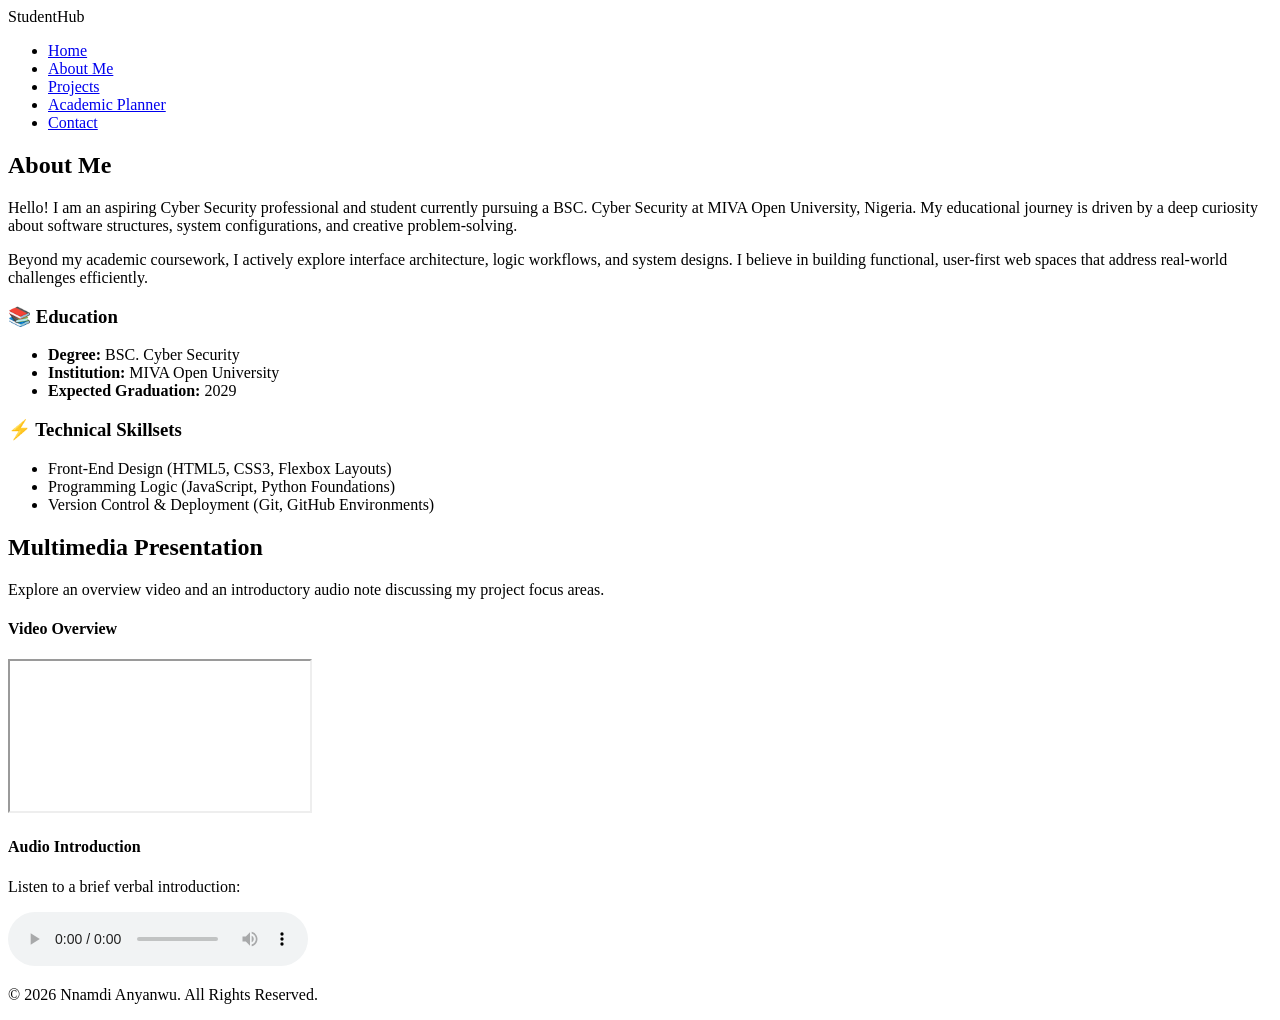
==== about.html @ 329b3671 "Add files via upload" ====
<!DOCTYPE html>
<html lang="en">
<head>
    <meta charset="UTF-8">
    <meta name="viewport" content="width=device-width, initial-scale=1.0">
    <title>Academic Portfolio | About Me</title>
    <!-- Linking Shared External CSS -->
    <link rel="stylesheet" href="css/styles.css">
</head>
<body>

    <!-- Semantic Header & Navigation -->
    <header>
        <nav>
            <div class="logo">StudentHub</div>
            <ul>
                <li><a href="index.html">Home</a></li>
                <li><a href="about.html" class="active">About Me</a></li>
                <li><a href="projects.html">Projects</a></li>
                <li><a href="planner.html">Academic Planner</a></li>
                <li><a href="contact.html">Contact</a></li>
            </ul>
        </nav>
    </header>

    <!-- Main Profile Content Layout -->
    <main class="about-container">
        <!-- Biography Section -->
        <section class="bio-section">
            <h1>About Me</h1>
            <p class="intro-paragraph">
                Hello! I am an aspiring Cyber Security professional and student currently pursuing a BSC. Cyber Security at MIVA Open University, Nigeria. 
                My educational journey is driven by a deep curiosity about software structures, system configurations, 
                and creative problem-solving.
            </p>
            <p>
                Beyond my academic coursework, I actively explore interface architecture, logic workflows, and system designs. 
                I believe in building functional, user-first web spaces that address real-world challenges efficiently.
            </p>
        </section>

        <!-- Academic Foundations & Skills Multi-Column Blocks -->
        <section class="info-grid">
            <div class="info-card">
                <h3>📚 Education</h3>
                <ul>
                    <li><strong>Degree:</strong> BSC. Cyber Security</li>
                    <li><strong>Institution:</strong> MIVA Open University</li>
                    <li><strong>Expected Graduation:</strong> 2029</li>
                </ul>
            </div>

            <div class="info-card">
                <h3>⚡ Technical Skillsets</h3>
                <ul>
                    <li>Front-End Design (HTML5, CSS3, Flexbox Layouts)</li>
                    <li>Programming Logic (JavaScript, Python Foundations)</li>
                    <li>Version Control & Deployment (Git, GitHub Environments)</li>
                </ul>
            </div>
        </section>

        <!-- Multimedia Presentation Block -->
        <section class="multimedia-section">
            <h2>Multimedia Presentation</h2>
            <p>Explore an overview video and an introductory audio note discussing my project focus areas.</p>
            
            <div class="media-grid">
                <!-- Video Embed Frame -->
                <div class="media-box">
                    <h4>Video Overview</h4>
                    <div class="iframe-container">
                        <!-- Replace sample link with your actual project presentation link if required -->
                        <iframe src="https://www.youtube.com/embed/qiwyE5YADII" title="Project Overview Video" allowfullscreen></iframe>
                    </div>
                </div>

                <!-- Native Audio Integration Layout -->
                <div class="media-box">
                    <h4>Audio Introduction</h4>
                    <p class="audio-label">Listen to a brief verbal introduction:</p>
                    <!-- Place your intro audio file inside your assets folder -->
                    <audio controls>
                        <source src="assets/introduction.mp3" type="audio/mpeg">
                        Your browser does not support the audio element.
                    </audio>
                </div>
            </div>
        </section>
    </main>

    <!-- Semantic Footer -->
    <footer>
        <p>&copy; 2026 Nnamdi Anyanwu. All Rights Reserved.</p>
    </footer>

</body>
</html>
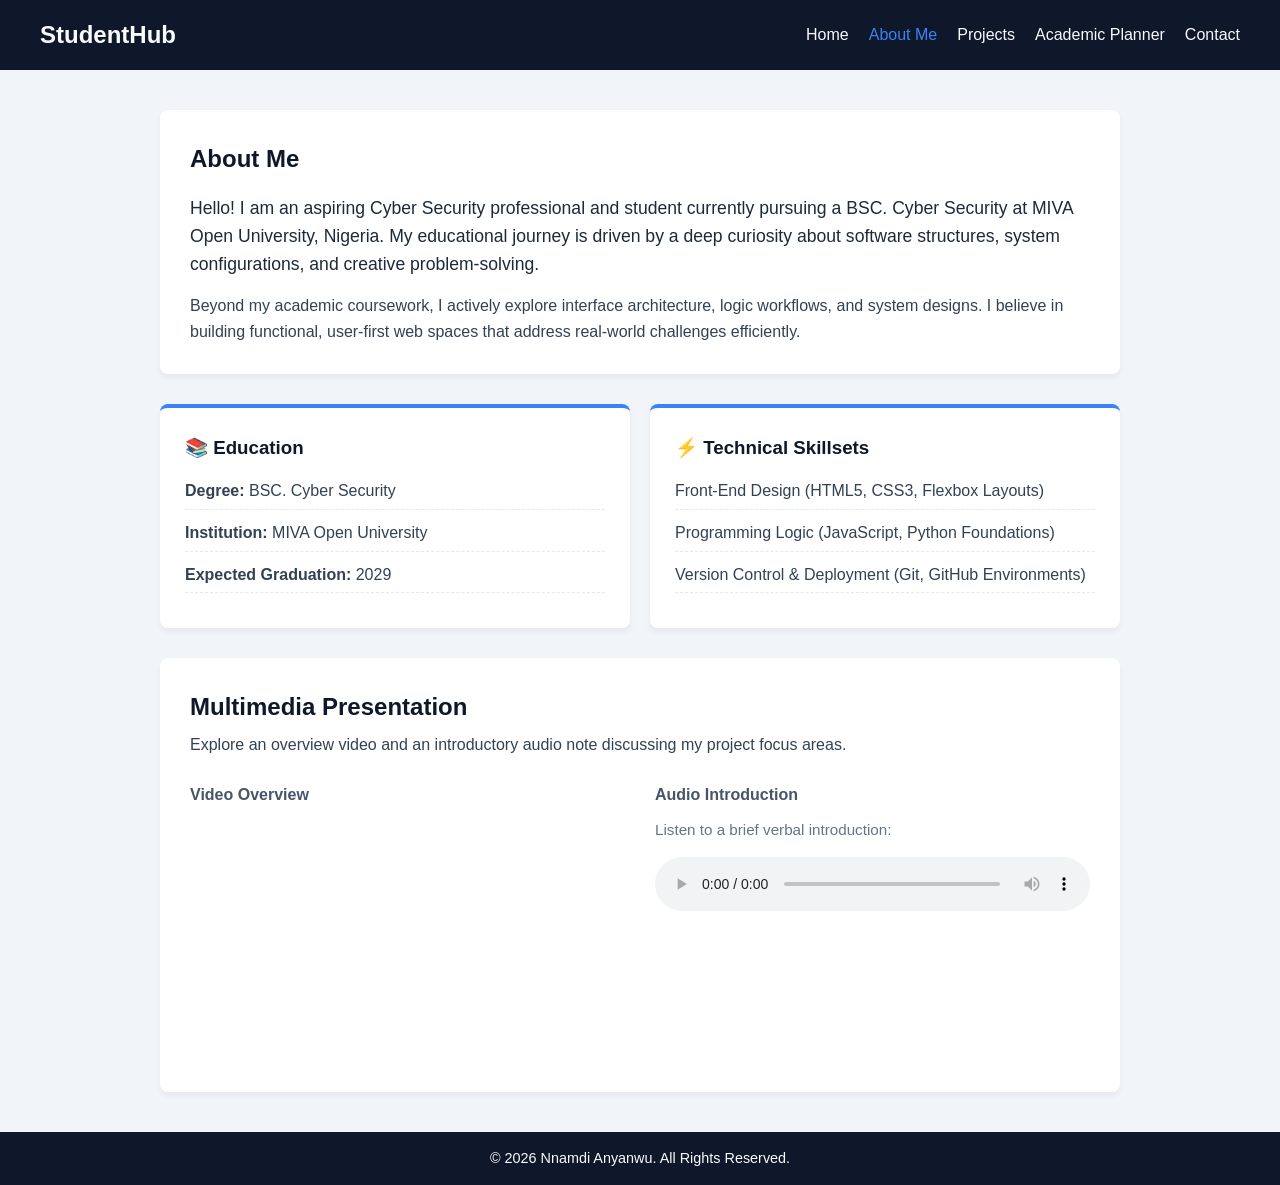
==== commit 9483242a: "Update about.html" ====
--- a/about.html
+++ b/about.html
@@ -5,7 +5,7 @@
     <meta name="viewport" content="width=device-width, initial-scale=1.0">
     <title>Academic Portfolio | About Me</title>
     <!-- Linking Shared External CSS -->
-    <link rel="stylesheet" href="css/styles.css">
+    <link rel="stylesheet" href="styles.css">
 </head>
 <body>
 
--- a/styles.css
+++ b/styles.css
@@ -0,0 +1,694 @@
+/* ---Variables & Reset */
+:root {
+    --primary-color: #0f172a;
+    --accent-color: #3b82f6;
+    --text-light: #f8fafc;
+    --text-dark: #334155;
+    --bg-light: #f1f5f9;
+}
+
+* {
+    margin: 0;
+    padding: 0;
+    box-sizing: border-box;
+    font-family: 'Segoe UI', Tahoma, Geneva, Verdana, sans-serif;
+}
+
+body {
+    background-color: var(--bg-light);
+    color: var(--text-dark);
+    line-height: 1.6;
+}
+
+/* Below is the responsive Navigation Bar (Flexbox) */
+header {
+    background-color: var(--primary-color);
+    padding: 1rem 2rem;
+    position: sticky;
+    top: 0;
+    z-index: 100;
+}
+
+nav {
+    display: flex;
+    justify-content: space-between;
+    align-items: center;
+    max-width: 1200px;
+    margin: 0 auto;
+}
+
+nav .logo {
+    color: var(--text-light);
+    font-size: 1.5rem;
+    font-weight: bold;
+}
+
+nav ul {
+    display: flex;
+    list-style: none;
+}
+
+nav ul li {
+    margin-left: 20px;
+}
+
+nav ul li a {
+    color: var(--text-light);
+    text-decoration: none;
+    font-weight: 500;
+    transition: color 0.3s ease; /* Transition animation */
+}
+
+nav ul li a:hover, nav ul li a.active {
+    color: var(--accent-color);
+}
+
+/* Hero Section Styling */
+.hero {
+    max-width: 1200px;
+    margin: 40px auto;
+    padding: 20px;
+    display: flex;
+    align-items: center;
+    justify-content: space-between;
+    flex-wrap: wrap; /* Mobile friendly wrapping */
+}
+
+.hero-text {
+    flex: 1;
+    min-width: 300px;
+    padding-right: 20px;
+}
+
+.hero-text h1 {
+    font-size: 2.5rem;
+    color: var(--primary-color);
+    margin-bottom: 10px;
+}
+
+.hero-img {
+    flex: 1;
+    min-width: 100px;
+    text-align: center;
+}
+
+.hero-img img {
+    max-width: 100%;
+    height: auto;
+    border-radius: 50%;
+    border: 5px solid var(--accent-color);
+    box-shadow: 0 4px 10px rgba(0, 0, 0, 0.1);
+}
+
+/* Footer Section */
+footer {
+    background-color: var(--primary-color);
+    color: var(--text-light);
+    text-align: center;
+    padding: 15px;
+    margin-top: 40px;
+    font-size: 0.9rem;
+}
+
+/* This is the Media Query for Mobile Responsiveness */
+@media (max-width: 768px) {
+    nav {
+        flex-direction: column;
+    }
+    nav ul {
+        margin-top: 15px;
+    }
+    .hero {
+        flex-direction: column-reverse;
+        text-align: center;
+    }
+    .hero-text {
+        padding-right: 0;
+        margin-top: 20px;
+    }
+}
+
+/* ==========================================
+   About Me Page styling
+   ========================================== */
+
+.about-container {
+    max-width: 1000px;
+    margin: 40px auto;
+    padding: 0 20px;
+}
+
+.bio-section {
+    background: #ffffff;
+    padding: 30px;
+    border-radius: 8px;
+    box-shadow: 0 4px 6px rgba(0, 0, 0, 0.05);
+    margin-bottom: 30px;
+}
+
+.bio-section h1 {
+    color: var(--primary-color);
+    margin-bottom: 15px;
+}
+
+.intro-paragraph {
+    font-size: 1.1rem;
+    font-weight: 500;
+    margin-bottom: 15px;
+    color: #1e293b;
+}
+
+/* Multi-Column Grid System */
+.info-grid {
+    display: flex;
+    gap: 20px;
+    margin-bottom: 30px;
+    flex-wrap: wrap;
+}
+
+.info-card {
+    flex: 1;
+    min-width: 280px;
+    background: #ffffff;
+    padding: 25px;
+    border-radius: 8px;
+    box-shadow: 0 4px 6px rgba(0, 0, 0, 0.05);
+    border-top: 4px solid var(--accent-color);
+}
+
+.info-card h3 {
+    margin-bottom: 15px;
+    color: var(--primary-color);
+}
+
+.info-card ul {
+    list-style-type: none;
+}
+
+.info-card ul li {
+    margin-bottom: 10px;
+    padding-bottom: 5px;
+    border-bottom: 1px dashed #e2e8f0;
+}
+
+/* Multimedia Block Styling */
+.multimedia-section {
+    background: #ffffff;
+    padding: 30px;
+    border-radius: 8px;
+    box-shadow: 0 4px 6px rgba(0, 0, 0, 0.05);
+}
+
+.multimedia-section h2 {
+    color: var(--primary-color);
+    margin-bottom: 5px;
+}
+
+.media-grid {
+    display: flex;
+    gap: 30px;
+    margin-top: 25px;
+    flex-wrap: wrap;
+}
+
+.media-box {
+    flex: 1;
+    min-width: 280px;
+}
+
+.media-box h4 {
+    margin-bottom: 10px;
+    color: #475569;
+}
+
+/* Responsive Iframe container for aspect ratio preservation */
+.iframe-container {
+    position: relative;
+    width: 100%;
+    padding-bottom: 56.25%; /* 16:9 Aspect Ratio */
+    height: 0;
+    overflow: hidden;
+    border-radius: 6px;
+}
+
+.iframe-container iframe {
+    position: absolute;
+    top: 0;
+    left: 0;
+    width: 100%;
+    height: 100%;
+    border: none;
+}
+
+.audio-label {
+    font-size: 0.95rem;
+    margin-bottom: 10px;
+    color: #64748b;
+}
+
+audio {
+    width: 100%;
+    margin-top: 5px;
+}
+
+
+/* ==========================================
+   Projects Page Layout styling
+   ========================================== */
+
+.projects-container {
+    max-width: 1200px;
+    margin: 40px auto;
+    padding: 0 20px;
+}
+
+.projects-intro {
+    text-align: center;
+    margin-bottom: 40px;
+}
+
+.projects-intro h1 {
+    color: var(--primary-color);
+    margin-bottom: 10px;
+}
+
+.projects-intro p {
+    color: #64748b;
+    max-width: 600px;
+    margin: 0 auto;
+}
+
+/* Modern Responsive Grid Layout */
+.projects-grid {
+    display: grid;
+    grid-template-columns: repeat(auto-fit, minmax(320px, 1fr));
+    gap: 30px;
+}
+
+/* Project Hover Card Base Layout */
+.project-card {
+    background: #ffffff;
+    border-radius: 8px;
+    overflow: hidden;
+    box-shadow: 0 4px 6px rgba(0, 0, 0, 0.05);
+    transition: transform 0.3s ease, box-shadow 0.3s ease;
+    display: flex;
+    flex-direction: column;
+}
+
+/* Elevate card slightly on hover */
+.project-card:hover {
+    transform: translateY(-5px);
+    box-shadow: 0 10px 15px rgba(0, 0, 0, 0.1);
+}
+
+.project-img-wrapper {
+    width: 100%;
+    height: 200px;
+    background: #e2e8f0;
+    overflow: hidden;
+}
+
+.project-img-wrapper img {
+    width: 100%;
+    height: 100%;
+    object-fit: cover; /* Keeps image from warping dimensions */
+}
+
+.project-content {
+    padding: 20px;
+    display: flex;
+    flex-direction: column;
+    flex-grow: 1;
+}
+
+.project-tag {
+    display: inline-block;
+    align-self: flex-start;
+    background: #eff6ff;
+    color: var(--accent-color);
+    font-size: 0.75rem;
+    font-weight: 700;
+    text-transform: uppercase;
+    padding: 4px 8px;
+    border-radius: 4px;
+    margin-bottom: 12px;
+}
+
+.project-content h3 {
+    color: var(--primary-color);
+    margin-bottom: 10px;
+    font-size: 1.3rem;
+}
+
+.project-content p {
+    color: #475569;
+    font-size: 0.95rem;
+    margin-bottom: 20px;
+    line-height: 1.5;
+    flex-grow: 1;
+}
+
+/* Interactive Action Buttons inside Cards */
+.project-links {
+    display: flex;
+    gap: 10px;
+}
+
+.btn-primary, .btn-secondary {
+    padding: 8px 16px;
+    border-radius: 4px;
+    text-decoration: none;
+    font-size: 0.85rem;
+    font-weight: 600;
+    text-align: center;
+    flex: 1;
+    transition: background 0.2s ease;
+}
+
+.btn-primary {
+    background: var(--accent-color);
+    color: #ffffff;
+}
+
+.btn-primary:hover {
+    background: #2563eb;
+}
+
+.btn-secondary {
+    background: #f1f5f9;
+    color: #475569;
+    border: 1px solid #cbd5e1;
+}
+
+.btn-secondary:hover {
+    background: #e2e8f0;
+}
+
+/* ==========================================
+   Academic Planner Styling
+   ========================================== */
+
+.planner-container {
+    max-width: 1100px;
+    margin: 40px auto;
+    padding: 0 20px;
+}
+
+.planner-intro {
+    text-align: center;
+    margin-bottom: 30px;
+}
+
+.planner-intro h1 {
+    color: var(--primary-color);
+}
+
+.planner-grid {
+    display: flex;
+    gap: 30px;
+    flex-wrap: wrap;
+}
+
+.form-panel, .display-panel {
+    background: #ffffff;
+    padding: 25px;
+    border-radius: 8px;
+    box-shadow: 0 4px 6px rgba(0, 0, 0, 0.05);
+    flex: 1;
+    min-width: 320px;
+}
+
+.form-panel {
+    max-width: 450px;
+    border-top: 4px solid var(--accent-color);
+}
+
+.form-panel h3, .display-header h3 {
+    color: var(--primary-color);
+    margin-bottom: 20px;
+}
+
+.form-group {
+    margin-bottom: 15px;
+}
+
+.form-group label {
+    display: block;
+    font-size: 0.85rem;
+    font-weight: 600;
+    color: #475569;
+    margin-bottom: 6px;
+}
+
+.form-group input {
+    width: 100%;
+    padding: 10px;
+    border: 1px solid #cbd5e1;
+    border-radius: 4px;
+    font-size: 0.95rem;
+    color: var(--text-dark);
+}
+
+.form-group input:focus {
+    outline: none;
+    border-color: var(--accent-color);
+    box-shadow: 0 0 0 3px rgba(59, 130, 246, 0.15);
+}
+
+.btn-add {
+    width: 100%;
+    background: var(--accent-color);
+    color: #ffffff;
+    border: none;
+    padding: 12px;
+    font-size: 0.95rem;
+    font-weight: 600;
+    border-radius: 4px;
+    cursor: pointer;
+    transition: background 0.2s ease;
+}
+
+.btn-add:hover {
+    background: #2563eb;
+}
+
+/* Display Stream & Task Nodes */
+.display-header {
+    display: flex;
+    justify-content: space-between;
+    align-items: center;
+    border-bottom: 1px solid #e2e8f0;
+    padding-bottom: 10px;
+    margin-bottom: 15px;
+}
+
+.btn-clear {
+    background: transparent;
+    color: #ef4444;
+    border: 1px solid #fca5a5;
+    padding: 4px 10px;
+    font-size: 0.8rem;
+    border-radius: 4px;
+    cursor: pointer;
+    font-weight: 500;
+}
+
+.btn-clear:hover {
+    background: #fef2f2;
+}
+
+.empty-state {
+    text-align: center;
+    padding: 40px 20px;
+    color: #94a3b8;
+    font-style: italic;
+}
+
+.task-list {
+    list-style: none;
+}
+
+/* Dynamic Interactive Node Styles */
+.task-item {
+    display: flex;
+    justify-content: space-between;
+    align-items: center;
+    background: #f8fafc;
+    padding: 15px;
+    border-radius: 6px;
+    border-left: 4px solid #94a3b8;
+    margin-bottom: 10px;
+    transition: all 0.2s ease;
+}
+
+.task-item.completed {
+    border-left-color: #10b981;
+    background: #f0fdf4;
+    opacity: 0.7;
+}
+
+.task-item.completed .task-title-text {
+    text-decoration: line-through;
+    color: #64748b;
+}
+
+.task-details h4 {
+    margin-bottom: 4px;
+    color: var(--primary-color);
+}
+
+.task-meta {
+    font-size: 0.75rem;
+    color: #64748b;
+}
+
+.task-meta span {
+    margin-right: 12px;
+    background: #e2e8f0;
+    padding: 2px 6px;
+    border-radius: 3px;
+    font-weight: 500;
+}
+
+.task-actions {
+    display: flex;
+    gap: 8px;
+}
+
+.btn-check, .btn-delete {
+    border: none;
+    padding: 6px 10px;
+    border-radius: 4px;
+    cursor: pointer;
+    font-size: 0.8rem;
+    font-weight: 600;
+}
+
+.btn-check {
+    background: #dcfce7;
+    color: #166534;
+}
+
+.btn-check:hover {
+    background: #bbf7d0;
+}
+
+.btn-delete {
+    background: #fee2e2;
+    color: #991b1b;
+}
+
+.btn-delete:hover {
+    background: #fecaca;
+}
+
+
+/* ==========================================
+   Contact Page Layout styling
+   ========================================== */
+
+.contact-container {
+    max-width: 700px;
+    margin: 40px auto;
+    padding: 0 20px;
+}
+
+.contact-intro {
+    text-align: center;
+    margin-bottom: 30px;
+}
+
+.contact-intro h1 {
+    color: var(--primary-color);
+}
+
+.contact-card {
+    background: #ffffff;
+    padding: 35px;
+    border-radius: 8px;
+    box-shadow: 0 4px 6px rgba(0, 0, 0, 0.05);
+    border-top: 4px solid var(--accent-color);
+}
+
+/* Textarea input spacing over-ride */
+.form-group textarea {
+    width: 100%;
+    padding: 10px;
+    border: 1px solid #cbd5e1;
+    border-radius: 4px;
+    font-size: 0.95rem;
+    color: var(--text-dark);
+    resize: vertical;
+    font-family: inherit;
+}
+
+.form-group textarea:focus {
+    outline: none;
+    border-color: var(--accent-color);
+    box-shadow: 0 0 0 3px rgba(59, 130, 246, 0.15);
+}
+
+/* Error warning text styling */
+.error-msg {
+    color: #ef4444;
+    font-size: 0.8rem;
+    display: block;
+    margin-top: 4px;
+    font-weight: 500;
+}
+
+/* Input layout changes when validation fails */
+.form-group.invalid-input input, 
+.form-group.invalid-input textarea {
+    border-color: #ef4444;
+    background-color: #fef2f2;
+}
+
+.btn-submit {
+    width: 100%;
+    background: var(--accent-color);
+    color: #ffffff;
+    border: none;
+    padding: 14px;
+    font-size: 1rem;
+    font-weight: 600;
+    border-radius: 4px;
+    cursor: pointer;
+    transition: background 0.2s ease;
+    margin-top: 10px;
+}
+
+.btn-submit:hover {
+    background: #2563eb;
+}
+
+/* Dynamic status banner styles */
+.form-alert {
+    padding: 12px;
+    border-radius: 4px;
+    margin-bottom: 20px;
+    font-size: 0.9rem;
+    font-weight: 500;
+    display: none; /* Hidden by default */
+}
+
+.form-alert.success {
+    display: block;
+    background-color: #dcfce7;
+    color: #166534;
+    border: 1px solid #bbf7d0;
+}
+
+.form-alert.error {
+    display: block;
+    background-color: #fee2e2;
+    color: #991b1b;
+    border: 1px solid #fecaca;
+}
+
+video {
+    max-width: 100%;
+    height: auto;
+    display: block;
+}
